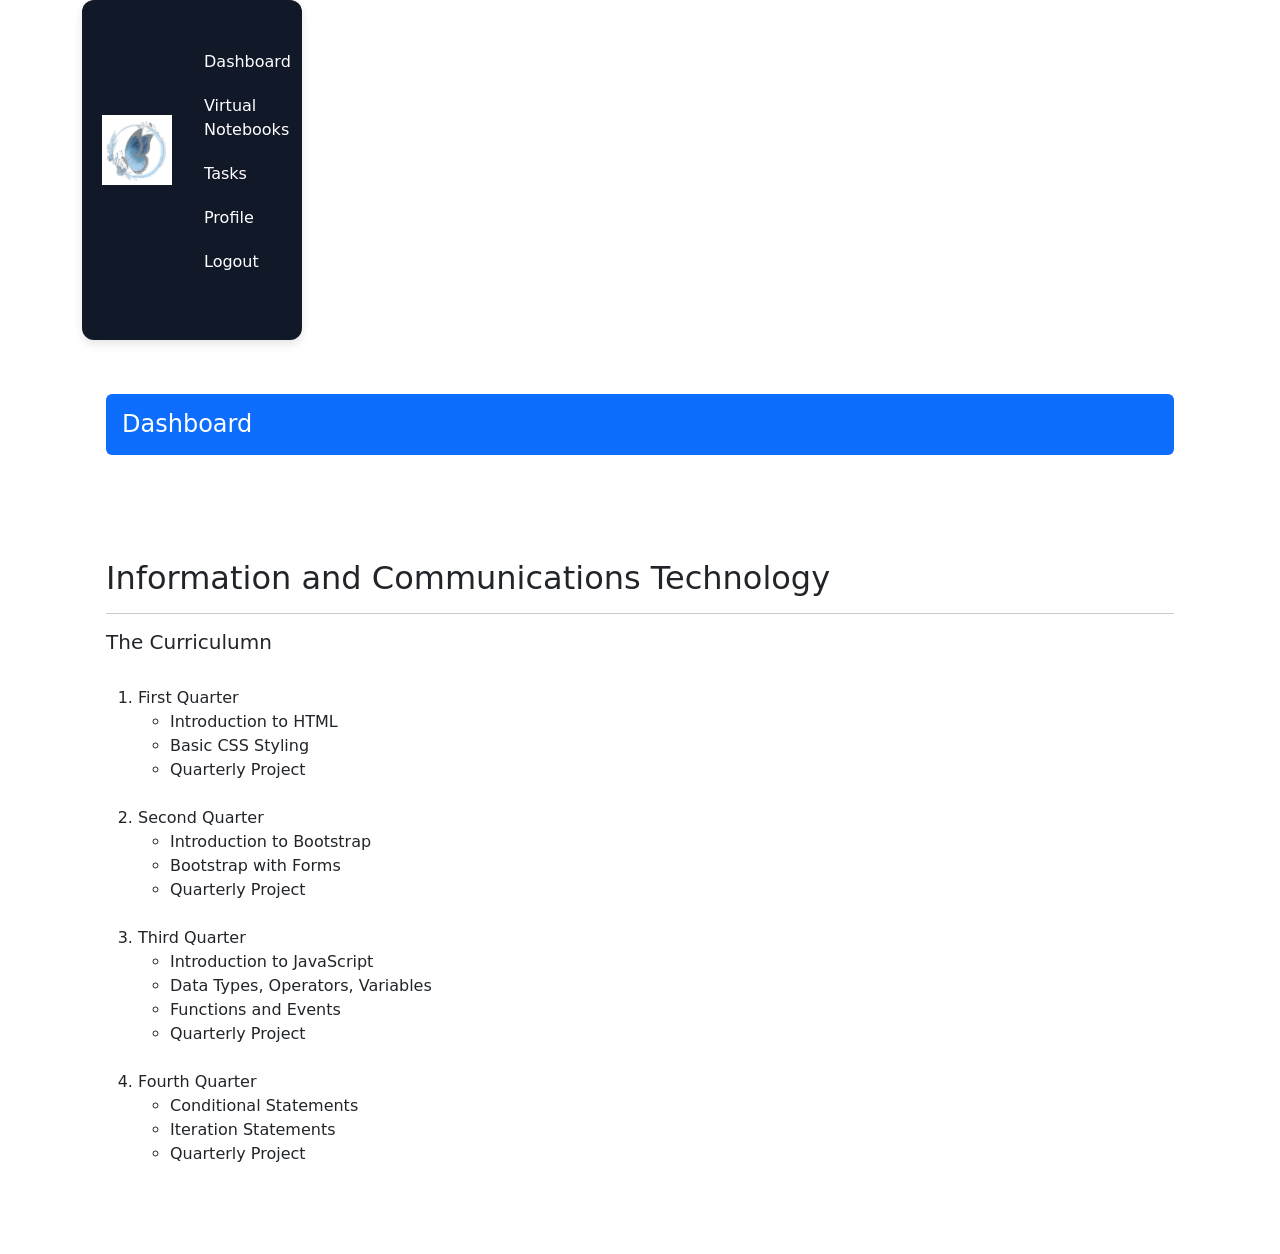
==== dashboard.html @ c8acaa35 "Update dashboard.html" ====
<!DOCTYPE html>
<html lang="en">
<head>
    <meta charset="UTF-8">
    <meta name="viewport" content="width=device-width, initial-scale=1.0">
    <title>DQ4_Dashboard</title>
    
    <!-- Bootstrap -->
    <link href="https://cdn.jsdelivr.net/npm/bootstrap@5.3.3/dist/css/bootstrap.min.css" rel="stylesheet">

    <!-- Custom CSS -->
    <link rel="stylesheet" href="style.css">
<style>
      /* SIDEBAR */

    .header{
      width:220px;
      background:#111827;
      color:white;
      padding:30px 20px;
    }

    .logo{
      text-align:center;
      margin-bottom:40px;
    }

    .logo img{
      width:70px;
    }

    .menu{
      list-style:none;
    }

    .menu li{
      margin:20px 0;
      cursor:pointer;
      transition:.3s;
    }

    .menu li:hover{
      color:#38bdf8;
      padding-left:5px;
    }

</style>


</head>
<body>

     <div class="container">

    <!-- Header -->

    <div class="header">

      <div class="logo">
        <img src="logoqtr4.webp">
      </div>

      <ul class="menu">
        <li>Dashboard</li>
        <li>Virtual Notebooks</li>
        <li>Tasks</li>
        <li>Profile</li>
        <li>Logout</li>
      </ul>

    </div>


    <!--Column 2-->
    <div class="vn text-white p-4">
        <h4 class="bg-primary text-white p-3 rounded">Dashboard</h4>
    </div>

    <!-- Column 3 -->
    <div class="container p-4 mt-5 mb-5 rounded bg-white">
    <h2>Information and Communications Technology</h2>
        <hr>
        <h5>The Curriculumn</h5>
        <br>

         <ol>
                <li>First Quarter</li>
                    <ul>
                        <li>Introduction to HTML</li>
                        <li>Basic CSS Styling</li>
                        <li>Quarterly Project</li>
                    </ul>
                </li>
                <br>
                <li>Second Quarter
                    <ul>
                        <li>Introduction to Bootstrap</li>
                        <li>Bootstrap with Forms</li>
                        <li>Quarterly Project</li>
                    </ul>
                </li>
                <br>
                <li>Third Quarter
                    <ul>
                        <li>Introduction to JavaScript</li>
                        <li>Data Types, Operators, Variables</li>
                        <li>Functions and Events</li>
                        <li>Quarterly Project</li>
                    </ul>
                </li>
                <br>
                <li>Fourth Quarter
                    <ul>
                        <li>Conditional Statements</li>
                        <li>Iteration Statements</li>
                        <li>Quarterly Project</li>
                    </ul>
                </li>
            </ol>
        </div>
</body>
</html>
---- style.css ----
/* HEADER */

.header{
    width:100%;
    display:flex;
    justify-content:space-between;
    align-items:center;
    padding:20px 30px;
    background:#ffffff;
    border-radius:12px;
    box-shadow:0 4px 10px rgba(0,0,0,0.1);
    margin-bottom:30px;
}

.left-section h1{
    font-size:28px;
    color:#111827;
    margin-bottom:5px;
}

.left-section p{
    color:gray;
    font-size:14px;
}

.header-btn{
    padding:10px 20px;
    border:none;
    background:#06b6d4;
    color:white;
    border-radius:8px;
    cursor:pointer;
    transition:.3s;
}

.header-btn:hover{
    background:#0891b2;
}
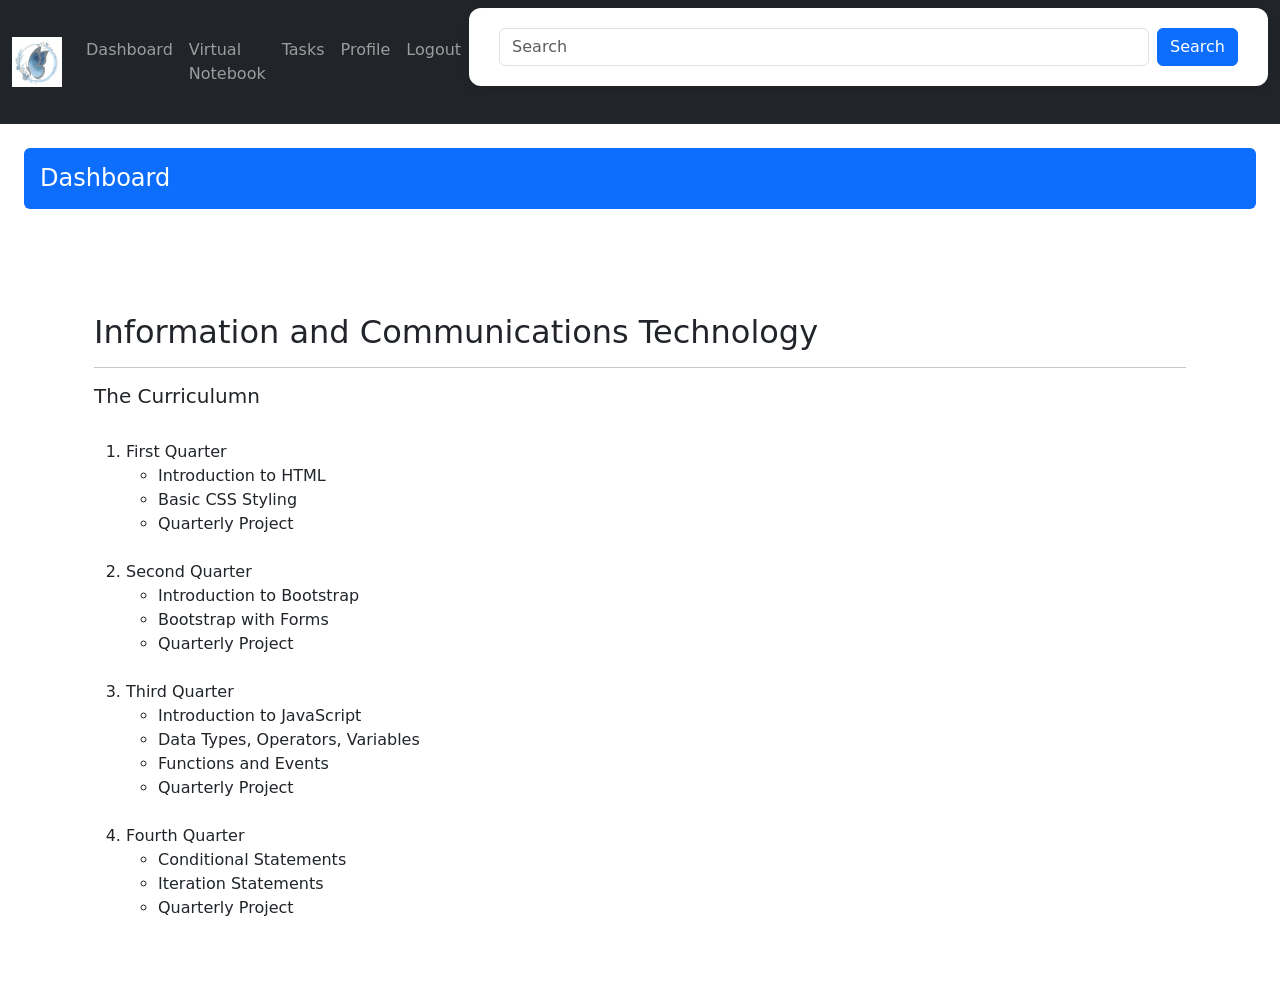
==== commit d22fed45: "Update dashboard.html" ====
--- a/dashboard.html
+++ b/dashboard.html
@@ -10,67 +10,36 @@
 
     <!-- Custom CSS -->
     <link rel="stylesheet" href="style.css">
-<style>
-      /* SIDEBAR */
-
-    .header{
-      width:220px;
-      background:#111827;
-      color:white;
-      padding:30px 20px;
-    }
-
-    .logo{
-      text-align:center;
-      margin-bottom:40px;
-    }
-
-    .logo img{
-      width:70px;
-    }
-
-    .menu{
-      list-style:none;
-    }
-
-    .menu li{
-      margin:20px 0;
-      cursor:pointer;
-      transition:.3s;
-    }
-
-    .menu li:hover{
-      color:#38bdf8;
-      padding-left:5px;
-    }
-
-</style>
 
 
 </head>
 <body>
 
-     <div class="container">
+    <nav class="navbar navbar-expand-sm navbar-dark bg-dark">
+        <div class="container-fluid">
+            <a class="navbar-brand" href="#">
+                <img src="logoqtr4.webp" alt="logo" height="50px" width="">
+            </a>
+            <button class="navbar-toggler" type="button" data-bs-toggle="collapse" data-bs-target="#mynavbar">
+                <span class="navbar-toggler-icon"></span>
+            </button>          
+    
+        <div class="collapse navbar-collapse" id="mynavbar">
+            <ul class="navbar-nav me-auto">
+                <li class="nav-item"><a class="nav-link" href="index.html" target="_self">Dashboard</a></li>
+                <li class="nav-item"><a class="nav-link" href="courses.html" target="_self">Virtual Notebook</a> </li>
+                <li class="nav-item"> <a class="nav-link" href="contacts.html" target="_self">Tasks</a> </li>
+                <li class="nav-item"> <a class="nav-link" href="enroll.html" target="_self">Profile</a></li>
+                <li class="nav-item"> <a class="nav-link" href="team.html" target="_self">Logout</a></li>
+            </ul>
 
-    <!-- Header -->
-
-    <div class="header">
-
-      <div class="logo">
-        <img src="logoqtr4.webp">
-      </div>
-
-      <ul class="menu">
-        <li>Dashboard</li>
-        <li>Virtual Notebooks</li>
-        <li>Tasks</li>
-        <li>Profile</li>
-        <li>Logout</li>
-      </ul>
-
+            <form class="header d-flex">
+                <input class="form-control me-2" type="text" placeholder="Search">
+                <button class="btn btn-primary" type="button">Search</button>
+            </form>
+        </div>
+    </nav>
     </div>
-
-
     <!--Column 2-->
     <div class="vn text-white p-4">
         <h4 class="bg-primary text-white p-3 rounded">Dashboard</h4>
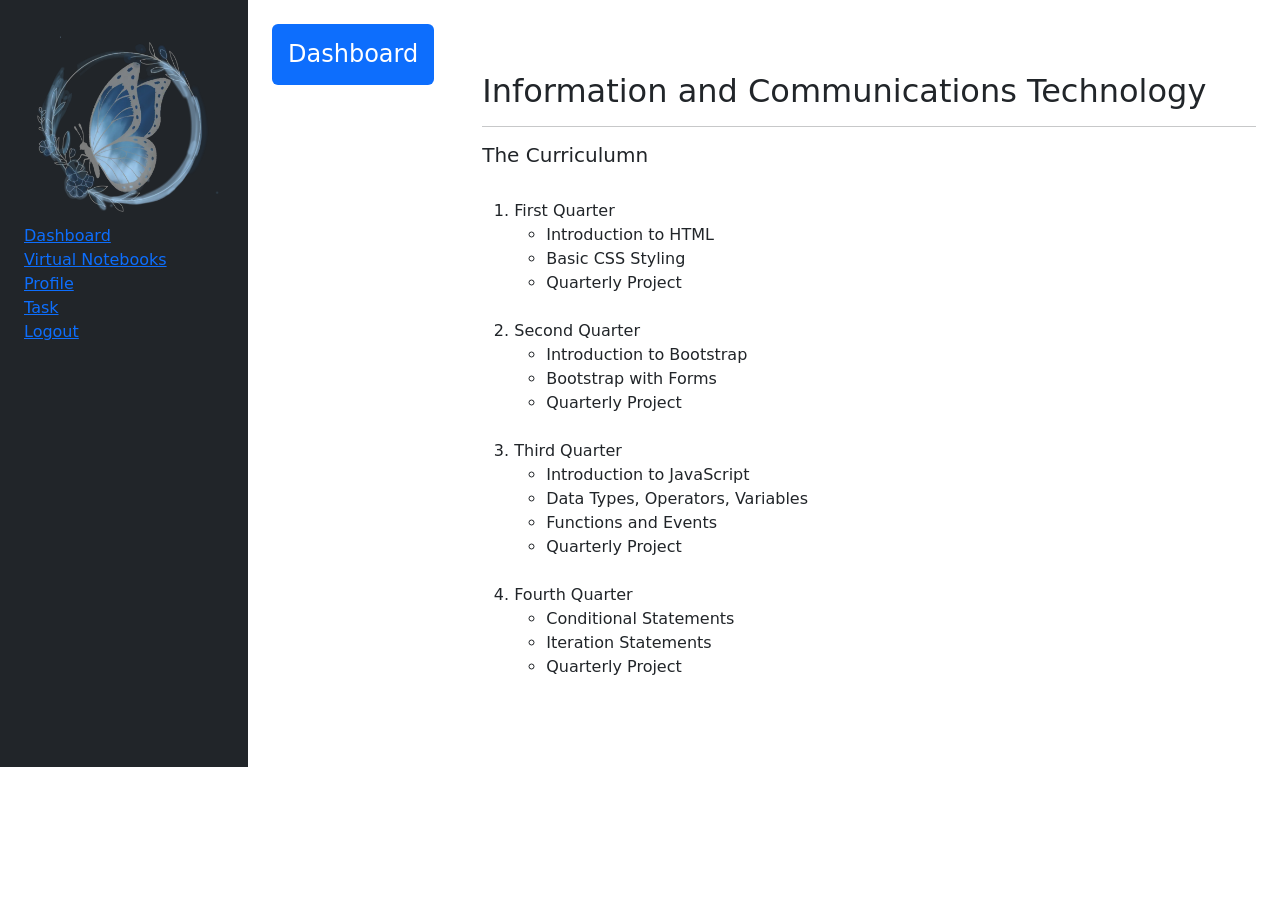
==== commit 59b6a3bd: "Update dashboard.html" ====
--- a/dashboard.html
+++ b/dashboard.html
@@ -1,4 +1,4 @@
-<!DOCTYPE html>
+ <!DOCTYPE html>
 <html lang="en">
 <head>
     <meta charset="UTF-8">
@@ -15,31 +15,30 @@
 </head>
 <body>
 
-    <nav class="navbar navbar-expand-sm navbar-dark bg-dark">
-        <div class="container-fluid">
-            <a class="navbar-brand" href="#">
-                <img src="logoqtr4.webp" alt="logo" height="50px" width="">
-            </a>
-            <button class="navbar-toggler" type="button" data-bs-toggle="collapse" data-bs-target="#mynavbar">
-                <span class="navbar-toggler-icon"></span>
-            </button>          
-    
-        <div class="collapse navbar-collapse" id="mynavbar">
-            <ul class="navbar-nav me-auto">
-                <li class="nav-item"><a class="nav-link" href="index.html" target="_self">Dashboard</a></li>
-                <li class="nav-item"><a class="nav-link" href="courses.html" target="_self">Virtual Notebook</a> </li>
-                <li class="nav-item"> <a class="nav-link" href="contacts.html" target="_self">Tasks</a> </li>
-                <li class="nav-item"> <a class="nav-link" href="enroll.html" target="_self">Profile</a></li>
-                <li class="nav-item"> <a class="nav-link" href="team.html" target="_self">Logout</a></li>
-            </ul>
+     <div class="d-flex align-text-streched">
 
-            <form class="header d-flex">
-                <input class="form-control me-2" type="text" placeholder="Search">
-                <button class="btn btn-primary" type="button">Search</button>
-            </form>
-        </div>
-    </nav>
+     <!--Column 1-->
+    <div class="bg-dark text-white p-4">
+        <img src="1000027625.png" width="200px">
+        <ul class="nav flex-column">
+            <li>
+                <a href="">Dashboard</a>
+            </li>
+            <li>
+                <a href="">Virtual Notebooks</a>
+            </li>
+            <li>
+                <a href="index.html">Profile</a>
+            </li>
+            <li>
+                <a href="">Task</a>
+            </li>
+            <li>
+                <a href="">Logout</a>
+            </li>
+        </ul>
     </div>
+
     <!--Column 2-->
     <div class="vn text-white p-4">
         <h4 class="bg-primary text-white p-3 rounded">Dashboard</h4>
@@ -89,3 +88,4 @@
         </div>
 </body>
 </html>
+
